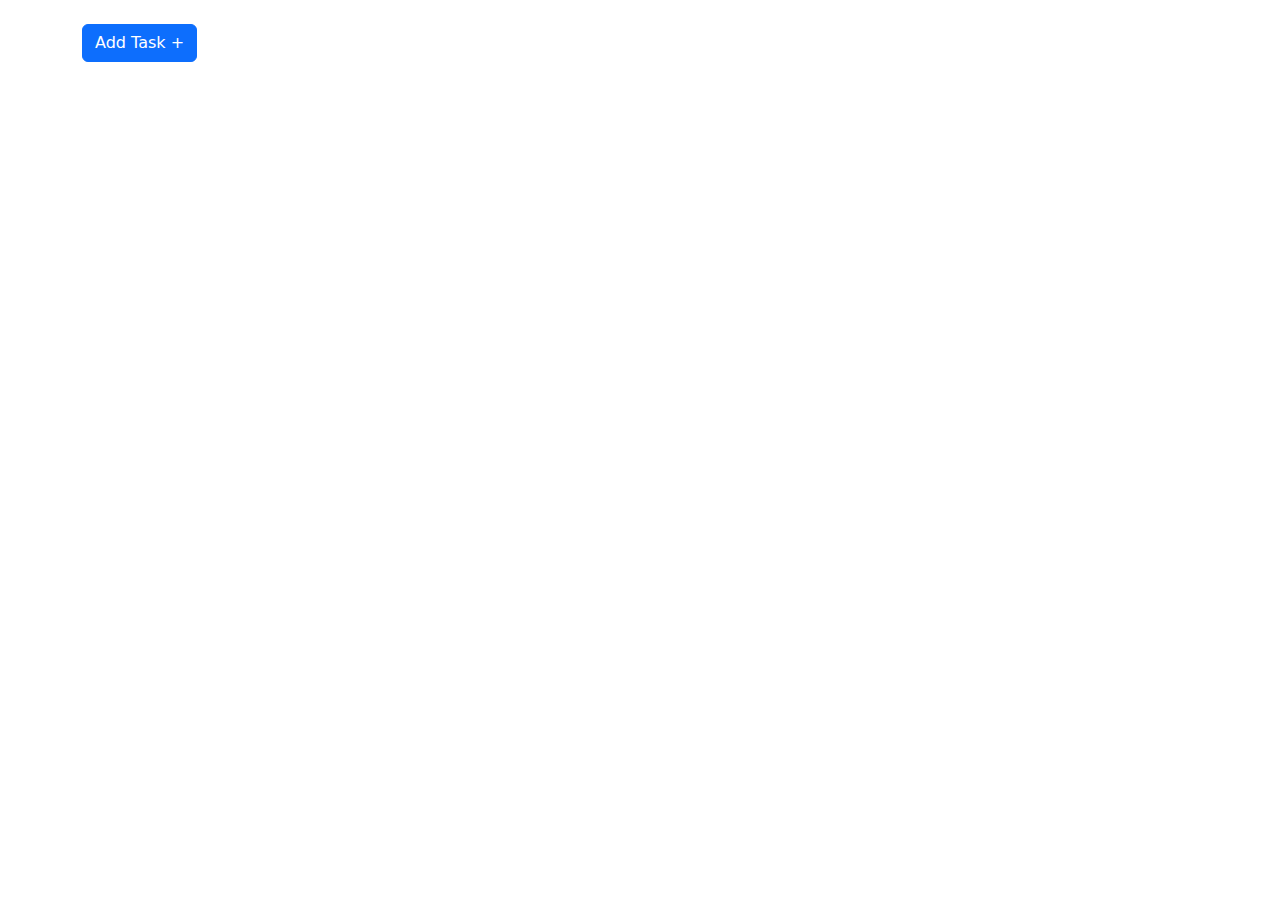
==== index.html @ 2c5ca111 "initial commit" ====
<!DOCTYPE html>
<html lang="fr">
<head>
	<meta charset="UTF-8">
	<meta name="viewport" content="width=device-width, initial-scale=1.0">
	<title>Taskflow</title>
</head>

<link href="https://cdn.jsdelivr.net/npm/bootstrap@5.1.3/dist/css/bootstrap.min.css" rel="stylesheet">
<body>
 <div class="container mt-4">
 	<div class="row mb-4">
 		<div class="col">
 			<button class="btn btn-primary">Add Task +</button>
 		</div>
	
</body>
</html>
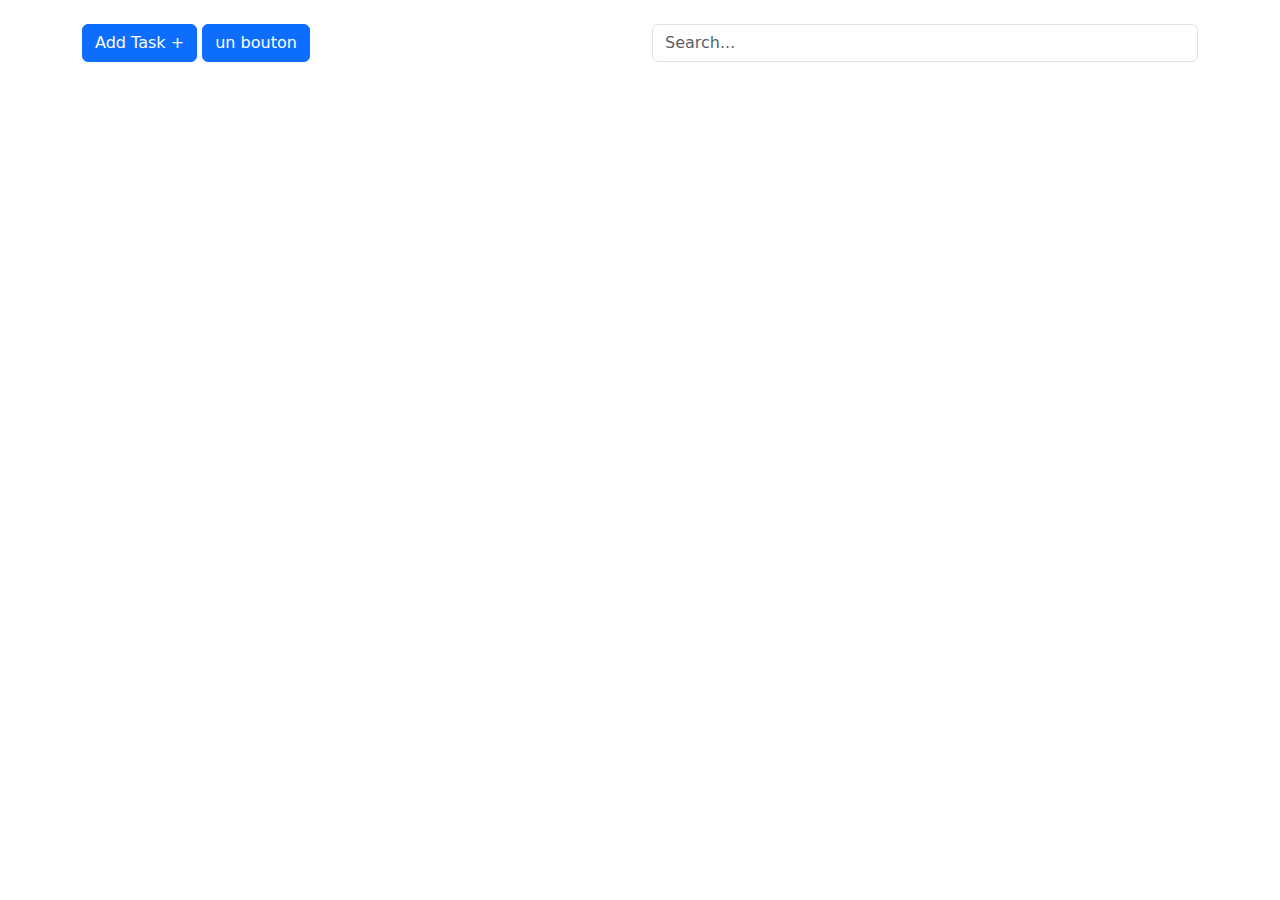
==== commit 0f2c1f19: "page d'acceuil #1" ====
--- a/index.html
+++ b/index.html
@@ -12,7 +12,11 @@
  	<div class="row mb-4">
  		<div class="col">
  			<button class="btn btn-primary">Add Task +</button>
+ 			<button class="btn btn-primary"> un bouton </button>
  		</div>
+ 		<div class="col-6">
+ 			<div class="input-group">
+ 				<input type="text" class="form-control bg-lightgray" placeholder="Search...">
 	
 </body>
 </html>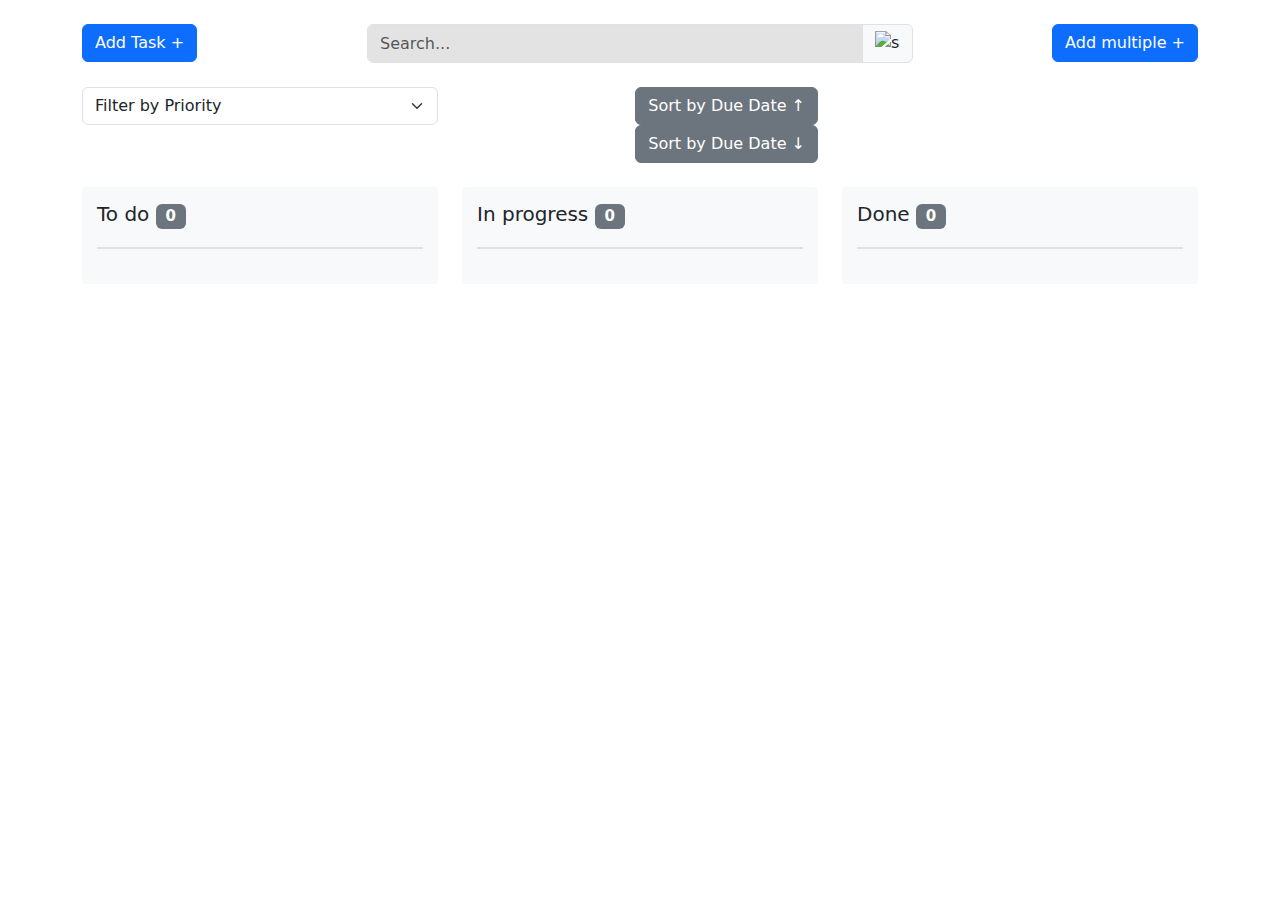
==== commit c023ecc7: "suppression des fichiers test" ====
--- a/index.html
+++ b/index.html
@@ -1,22 +1,338 @@
 <!DOCTYPE html>
-<html lang="fr">
+<html lang="en">
 <head>
-	<meta charset="UTF-8">
-	<meta name="viewport" content="width=device-width, initial-scale=1.0">
-	<title>Taskflow</title>
+    <meta charset="UTF-8">
+    <meta name="viewport" content="width=device-width, initial-scale=1.0">
+    <title>Taskflow</title>
+    <link href="https://cdn.jsdelivr.net/npm/bootstrap@5.1.3/dist/css/bootstrap.min.css" rel="stylesheet">
+    <link rel="stylesheet" type="text/css" href="./CSS/style.css">
+    <style>
+        .fade-in {
+            animation: fadeIn 0.5s forwards;
+        }
+
+        .fade-out {
+            animation: fadeOut 0.5s forwards;
+        }
+
+        @keyframes fadeIn {
+            from {
+                opacity: 0;
+                transform: translateY(20px);
+            }
+            to {
+                opacity: 1;
+                transform: translateY(0);
+            }
+        }
+
+        @keyframes fadeOut {
+            from {
+                opacity: 1;
+                transform: translateY(0);
+            }
+            to {
+                opacity: 0;
+                transform: translateY(20px);
+            }
+        }
+    </style>
 </head>
-
-<link href="https://cdn.jsdelivr.net/npm/bootstrap@5.1.3/dist/css/bootstrap.min.css" rel="stylesheet">
 <body>
- <div class="container mt-4">
- 	<div class="row mb-4">
- 		<div class="col">
- 			<button class="btn btn-primary">Add Task +</button>
- 			<button class="btn btn-primary"> un bouton </button>
- 		</div>
- 		<div class="col-6">
- 			<div class="input-group">
- 				<input type="text" class="form-control bg-lightgray" placeholder="Search...">
-	
+    <div class="container mt-4">
+        <!-- Top Buttons and Search -->
+        <div class="row mb-4">
+            <div class="col">
+                <button class="btn btn-primary" id="add-task-button">Add Task +</button>
+            </div>
+            <div class="col-6">
+                <div class="input-group">
+                    <input type="text" class="form-control bg-lightgrey" id="search-input" placeholder="Search...">
+                    <span class="input-group-text">
+                        <img id="search_icon" src="./icons/Search_Icon.png" alt="search_icon">
+                    </span>
+                </div>
+            </div>
+            <div class="col text-end">
+                <button class="btn btn-primary">Add multiple +</button>
+            </div>
+        </div>
+
+        <!-- Filtering by Priority -->
+        <div class="row mb-4">
+            <div class="col-md-4">
+                <select class="form-select" id="filter-priority">
+                    <option value="">Filter by Priority</option>
+                    <option value="p1">P1</option>
+                    <option value="p2">P2</option>
+                    <option value="p3">P3</option>
+                </select>
+            </div>
+            <div class="col-md-4 text-end">
+                <button class="btn btn-secondary" id="sort-asc-button">Sort by Due Date ↑</button>
+                <button class="btn btn-secondary" id="sort-desc-button">Sort by Due Date ↓</button>
+            </div>
+        </div>
+
+        <!-- Task Columns -->
+        <div id="task-list" class="row">
+            <div class="col-md-4">
+                <div class="board-column" id="todo-column">
+                    <div class="column-header">
+                        <h5>To do <span class="badge bg-secondary" id="todo-count">0</span></h5>
+                    </div>
+                </div>
+            </div>
+            <div class="col-md-4">
+                <div class="board-column" id="in-progress-column">
+                    <div class="column-header">
+                        <h5>In progress <span class="badge bg-secondary" id="in-progress-count">0</span></h5>
+                    </div>
+                </div>
+            </div>
+            <div class="col-md-4">
+                <div class="board-column" id="done-column">
+                    <div class="column-header">
+                        <h5>Done <span class="badge bg-secondary" id="done-count">0</span></h5>
+                    </div>
+                </div>
+            </div>
+        </div>
+    </div>
+
+    <!-- Adding Task Modal -->
+    <div class="modal fade" id="addTaskModal" tabindex="-1" aria-labelledby="addTaskModalLabel" aria-hidden="true">
+        <div class="modal-dialog">
+            <div class="modal-content">
+                <div class="modal-header">
+                    <h5 class="modal-title" id="addTaskModalLabel">Add New Task</h5>
+                    <button type="button" class="btn-close" data-bs-dismiss="modal" aria-label="Close"></button>
+                </div>
+                <div class="modal-body">
+                    <form id="add-task-form">
+                        <div class="mb-3">
+                            <label for="task-title" class="form-label">Title</label>
+                            <input type="text" class="form-control" id="task-title" required>
+                        </div>
+                        <div class="mb-3">
+                            <label for="task-description" class="form-label">Description</label>
+                            <textarea class="form-control" id="task-description" rows="3" style="resize: none" required></textarea>
+                        </div>
+                        <div class="mb-3">
+                            <label for="task-status" class="form-label">Status</label>
+                            <select class="form-select" id="task-status" required>
+                                <option value="todo">To do</option>
+                                <option value="in-progress">In Progress</option>
+                                <option value="done">Done</option>
+                            </select>
+                        </div>
+                        <div class="mb-3">
+                            <label for="task-due-date" class="form-label">Due Date</label>
+                            <input type="date" class="form-control" id="task-due-date" required>
+                        </div>
+                        <div class="mb-3">
+                            <label for="task-priority" class="form-label">Priority</label>
+                            <select class="form-select" id="task-priority" required>
+                                <option value="p1">P1</option>
+                                <option value="p2">P2</option>
+                                <option value="p3">P3</option>
+                            </select>
+                        </div>
+                    </form>
+                </div>
+                <div class="modal-footer">
+                    <button type="button" class="btn btn-secondary" data-bs-dismiss="modal">Close</button>
+                    <button type="button" class="btn btn-primary" id="save-task-button">Save Task</button>
+                </div>
+            </div>
+        </div>
+    </div>
+
+    <!-- Editing Status Modal -->
+    <div class="modal fade" id="editStatusModal" tabindex="-1" aria-labelledby="editStatusModalLabel" aria-hidden="true">
+        <div class="modal-dialog">
+            <div class="modal-content">
+                <div class="modal-header">
+                    <h5 class="modal-title" id="editStatusModalLabel">Edit Task Status</h5>
+                    <button type="button" class="btn-close" data-bs-dismiss="modal" aria-label="Close"></button>
+                </div>
+                <div class="modal-body">
+                    <form id="edit-status-form">
+                        <div class="mb-3">
+                            <label for="edit-status" class="form-label">Status</label>
+                            <select class="form-select" id="edit-status" required>
+                                <option value="todo">To do</option>
+                                <option value="in-progress">In Progress</option>
+                                <option value="done">Done</option>
+                            </select>
+                        </div>
+                    </form>
+                </div>
+                <div class="modal-footer">
+                    <button type="button" class="btn btn-secondary" data-bs-dismiss="modal">Close</button>
+                    <button type="button" class="btn btn-primary" id="save-status-button">Save Status</button>
+                </div>
+            </div>
+        </div>
+    </div>
+
+    <script src="https://cdn.jsdelivr.net/npm/@popperjs/core@2.9.2/dist/umd/popper.min.js"></script>
+    <script src="https://cdn.jsdelivr.net/npm/bootstrap@5.1.3/dist/js/bootstrap.min.js"></script>
+
+    <script>
+        document.addEventListener('DOMContentLoaded', function() {
+            const today = new Date();
+            today.setDate(today.getDate() + 1);
+            const dd = String(today.getDate()).padStart(2, '0');
+            const mm = String(today.getMonth() + 1).padStart(2, '0');
+            const yyyy = today.getFullYear();
+            const minDate = `${yyyy}-${mm}-${dd}`;
+            document.getElementById('task-due-date').setAttribute('min', minDate);
+        });
+
+        document.getElementById('add-task-button').addEventListener('click', function() {
+            var myModal = new bootstrap.Modal(document.getElementById('addTaskModal'));
+            myModal.show();
+        });
+
+        document.getElementById('save-task-button').addEventListener('click', function() {
+            if (!validateForm()) {
+                return;
+            }
+
+            var title = document.getElementById('task-title').value;
+            var description = document.getElementById('task-description').value;
+            var status = document.getElementById('task-status').value;
+            var dueDate = document.getElementById('task-due-date').value;
+            var priority = document.getElementById('task-priority').value;
+
+            addTaskCard(title, description, status, dueDate, priority);
+
+            var myModal = bootstrap.Modal.getInstance(document.getElementById('addTaskModal'));
+            myModal.hide();
+            document.getElementById('add-task-form').reset();
+        });
+
+        function validateForm() {
+            const title = document.getElementById('task-title').value.trim();
+            const description = document.getElementById('task-description').value.trim();
+            const dueDate = document.getElementById('task-due-date').value;
+
+            if (!title || !description || !dueDate) {
+                alert("Please fill in all fields before saving the task.");
+                return false;
+            }
+
+            const selectedDate = new Date(dueDate);
+            const today = new Date();
+            today.setHours(0, 0, 0, 0);
+            if (selectedDate < today) {
+                alert("Due date must be today or later.");
+                return false;
+            }
+
+            return true;
+        }
+
+        function addTaskCard(title, description, status, dueDate, priority) {
+            var taskCard = document.createElement('div');
+            taskCard.className = `task-card ${priority} mb-2 fade-in`;
+            taskCard.dataset.priority = priority;
+            taskCard.dataset.dueDate = dueDate;
+            taskCard.dataset.status = status;
+            taskCard.innerHTML = `
+                <div><strong>${title}</strong></div>
+                <div>${description}</div>
+                <div>Due: ${dueDate}</div>
+                <div>
+                    <button class="btn btn-danger btn-sm delete-task-button">Delete</button>
+                    <button class="btn btn-warning btn-sm edit-task-button">Edit</button>
+                </div>
+            `;
+
+            taskCard.querySelector('.delete-task-button').addEventListener('click', function() {
+                taskCard.classList.add('fade-out');
+                setTimeout(() => {
+                    taskCard.remove();
+                    updateTaskCounts();
+                }, 500);
+            });
+
+            taskCard.querySelector('.edit-task-button').addEventListener('click', function() {
+                document.getElementById('edit-status').value = status;
+                var editModal = new bootstrap.Modal(document.getElementById('editStatusModal'));
+                editModal.show();
+
+                document.getElementById('save-status-button').onclick = function() {
+                    const newStatus = document.getElementById('edit-status').value;
+                    updateTaskStatus(taskCard, newStatus);
+                    editModal.hide();
+                };
+            });
+
+            var targetColumn = document.getElementById(status + '-column');
+            targetColumn.appendChild(taskCard);
+            updateTaskCounts();
+        }
+
+        function updateTaskStatus(taskCard, status) {
+            var oldColumn = document.getElementById(taskCard.dataset.status + '-column');
+            oldColumn.removeChild(taskCard);
+
+            taskCard.dataset.status = status;
+            var newColumn = document.getElementById(status + '-column');
+            newColumn.appendChild(taskCard);
+            taskCard.classList.add('fade-in');
+            updateTaskCounts();
+        }
+
+        function updateTaskCounts() {
+            document.getElementById('todo-count').textContent = countVisibleCards('todo-column');
+            document.getElementById('in-progress-count').textContent = countVisibleCards('in-progress-column');
+            document.getElementById('done-count').textContent = countVisibleCards('done-column');
+        }
+
+        function countVisibleCards(columnId) {
+            const cards = document.querySelectorAll(`#${columnId} .task-card`);
+            return Array.from(cards).filter(card => card.offsetParent !== null).length;
+        }
+
+        
+        document.getElementById('sort-asc-button').addEventListener('click', function() {
+            sortTasks('asc');
+        });
+
+        document.getElementById('sort-desc-button').addEventListener('click', function() {
+            sortTasks('desc');
+        });
+
+        function sortTasks(order) {
+            const columns = [document.getElementById('todo-column'), document.getElementById('in-progress-column'), document.getElementById('done-column')];
+
+            columns.forEach(column => {
+                const cards = Array.from(column.querySelectorAll('.task-card'));
+                cards.sort((a, b) => {
+                    const dateA = new Date(a.dataset.dueDate);
+                    const dateB = new Date(b.dataset.dueDate);
+                    return order === 'asc' ? dateA - dateB : dateB - dateA;
+                });
+                cards.forEach(card => column.appendChild(card)); 
+            });
+        }
+
+        
+        document.getElementById('filter-priority').addEventListener('change', function() {
+            const selectedPriority = this.value;
+            const taskCards = document.querySelectorAll('.task-card');
+
+            taskCards.forEach(card => {
+                if (selectedPriority === "" || card.dataset.priority === selectedPriority) {
+                    card.style.display = ""; 
+                } else {
+                    card.style.display = "none"; 
+                }
+            });
+        });
+    </script>
 </body>
-</html>+</html>
--- a/CSS/style.css
+++ b/CSS/style.css
@@ -0,0 +1,52 @@
+        .task-card {
+            border-left: 4px solid;
+            margin-bottom: 10px;
+            padding: 10px;
+            background-color: white;
+            border-radius: 4px;
+            box-shadow: 0 1px 3px rgba(0,0,0,0.12);
+        }
+        .p1 { border-left-color: #FF0000;}
+
+        .p2 { border-left-color: #FFFF00;}
+
+        .p3 {border-left-color: #008000;}
+
+
+
+        .board-column {
+            background-color: #f8f9fa;
+            padding: 15px;
+            border-radius: 4px;
+        }
+        .column-header {
+            margin-bottom: 20px;
+            padding-bottom: 10px;
+            border-bottom: 2px solid #dee2e6;
+        }
+        .bg-lightgrey {
+
+            background-color: #e3e3e3;
+        }
+
+        #search_icon {
+
+            height:25px;
+            width:25px;
+        }
+        .btn:focus, .btn:active {
+            outline: none !important;
+            box-shadow: none !important;
+        }
+
+        input:focus {
+
+            box-shadow: none !important;
+            background-color: #e3e3e3 !important;
+            outline: none !important;
+            box-shadow: none !important;
+        }
+
+   
+
+
